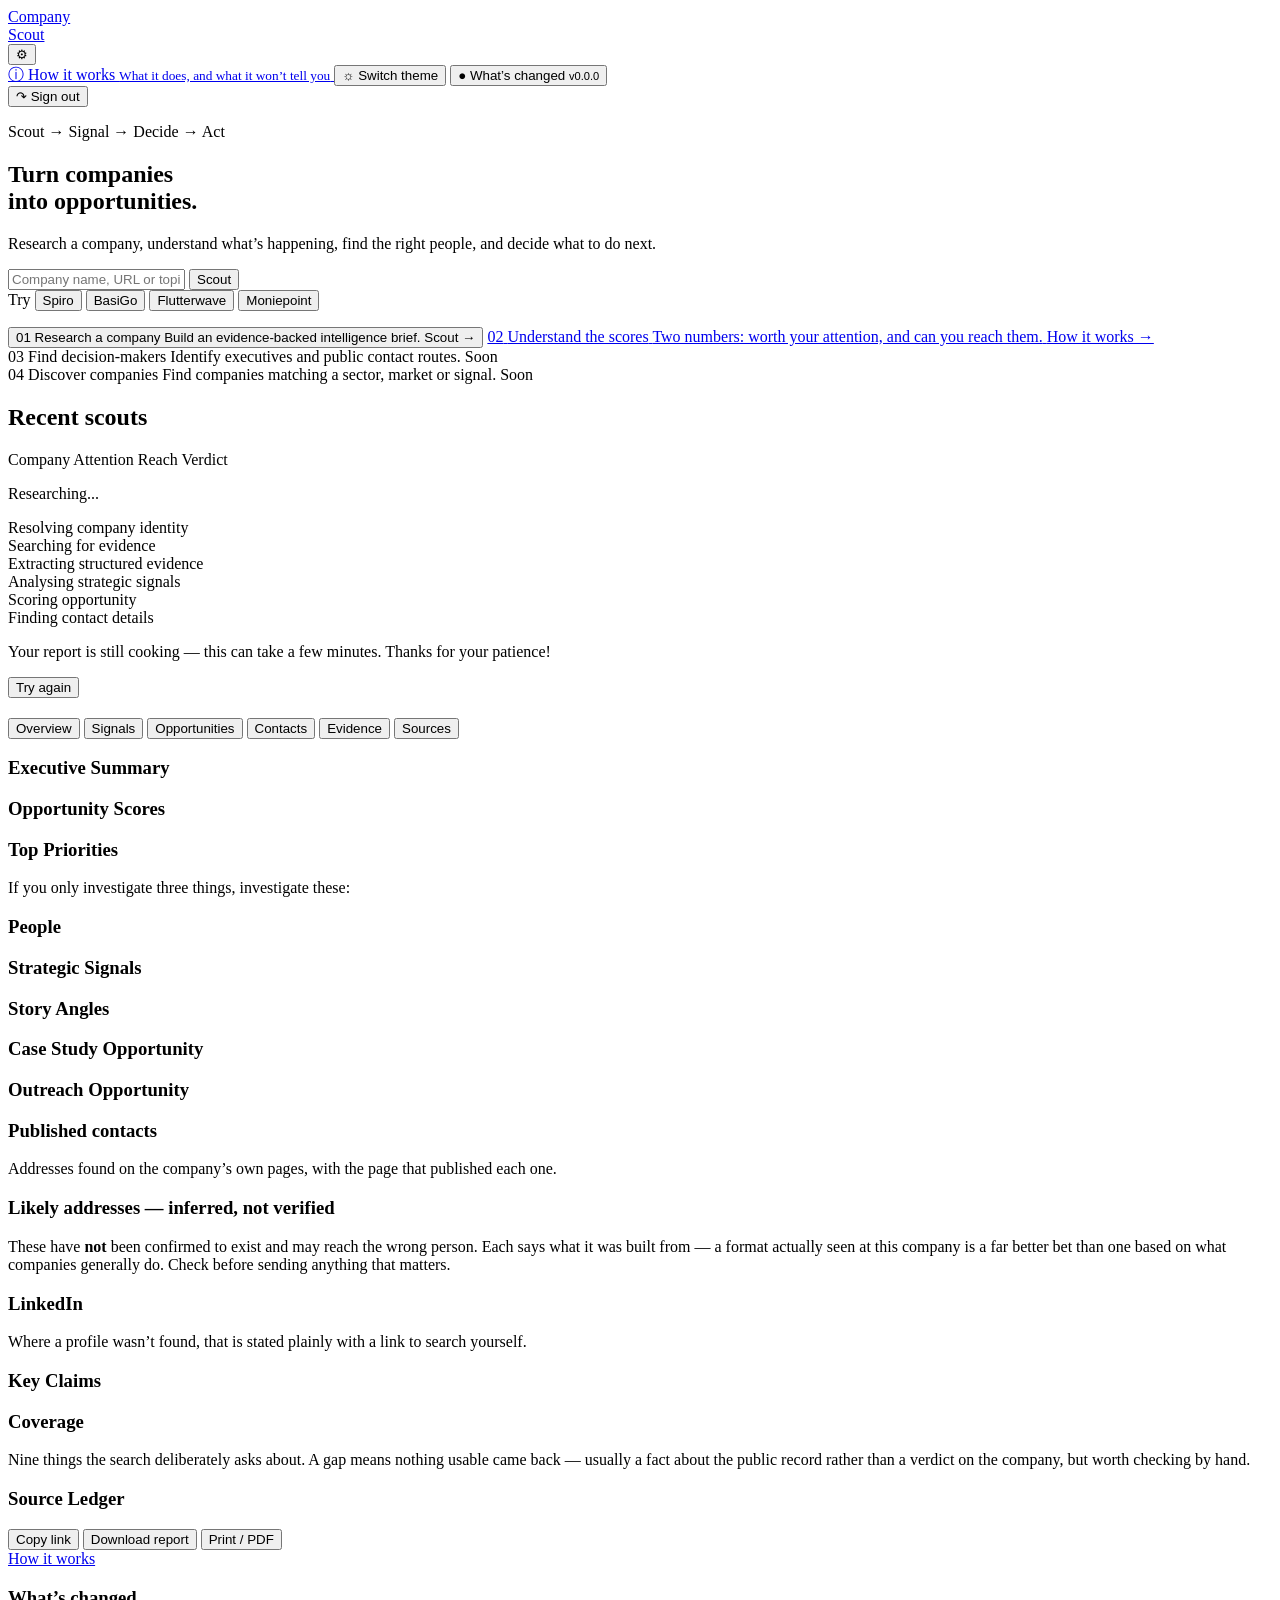
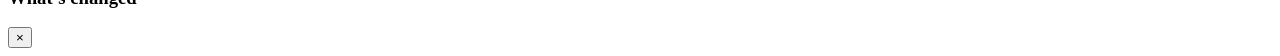
==== frontend/index.html @ 6a441a29 "feat: Postgres store, and a homepage that is actually the design The database. Briefs now write thro" ====
<!DOCTYPE html>
<html lang="en">
<head>
    <meta charset="UTF-8">
    <meta name="viewport" content="width=device-width, initial-scale=1.0">
    <title>Company Scout</title>
    <meta name="description" content="Evidence-backed intelligence briefs on African companies. Find out whether a company is worth your time.">
    <link rel="icon" href="/static/favicon.svg" type="image/svg+xml">
    <link rel="apple-touch-icon" href="/static/favicon.svg">

    <!-- Shared links previewed nothing before this, which undercut the whole
         point of having share links. -->
    <meta property="og:type" content="website">
    <meta property="og:site_name" content="Company Scout">
    <meta property="og:title" content="Company Scout">
    <meta property="og:description" content="Evidence-backed intelligence briefs on African companies. Find out whether a company is worth your time.">
    <!-- PNG, not SVG: no major platform renders SVG for a link preview. -->
    <meta property="og:image" content="https://scout.yeboah.works/static/og-image.png">
    <meta property="og:image:type" content="image/png">
    <meta property="og:image:width" content="1200">
    <meta property="og:image:height" content="630">
    <meta property="og:image:alt" content="Company Scout — find out whether a company is worth your time.">
    <meta property="og:url" content="https://scout.yeboah.works/">
    <meta name="twitter:card" content="summary_large_image">
    <meta name="twitter:title" content="Company Scout">
    <meta name="twitter:description" content="Evidence-backed intelligence briefs on African companies.">
    <meta name="twitter:image" content="https://scout.yeboah.works/static/og-image.png">

    <link rel="stylesheet" href="/static/styles.css">
    <script>
        // Applied before first paint: setting this from app.js would show a
        // flash of the wrong theme while the stylesheet and script load.
        // Storage can throw in private mode, so a failure must fall through
        // to the OS preference rather than break the page.
        try {
            var saved = localStorage.getItem('scout-theme');
            if (saved === 'light' || saved === 'dark') {
                document.documentElement.setAttribute('data-theme', saved);
            }
        } catch (e) {}
    </script>
</head>
<body>
    <div id="app">
        <!-- App header: identity, options. The rail on the left carries
             navigation; this row carries who we are and what you can change. -->
        <header class="app-header">
            <a class="brand" href="/">
                <span class="brand-mark brand-mark-red"></span>
                <span class="brand-mark brand-mark-amber"></span>
                <span class="brand-name">Company<br>Scout</span>
            </a>
            <div class="header-actions">
                <button
                    id="options-toggle"
                    class="options-toggle"
                    type="button"
                    title="Options"
                    aria-label="Options"
                    aria-haspopup="true"
                    aria-expanded="false"
                >&#9881;</button>
                <div id="options-menu" class="options-menu hidden" role="menu">
                    <a class="options-item" role="menuitem" href="/about">
                        <span class="options-icon">&#9432;</span>
                        <span>
                            How it works
                            <small>What it does, and what it won&rsquo;t tell you</small>
                        </span>
                    </a>
                    <button class="options-item" role="menuitem" type="button" id="menu-theme">
                        <span class="options-icon">&#9788;</span>
                        <span id="menu-theme-label">Switch theme</span>
                    </button>
                    <button class="options-item" role="menuitem" type="button" id="changelog-toggle" aria-expanded="false">
                        <span class="options-icon">&#9679;</span>
                        <span>What&rsquo;s changed <small id="version-label">v0.0.0</small></span>
                    </button>
                    <form method="post" action="/logout" class="options-signout">
                        <button class="options-item" role="menuitem" type="submit">
                            <span class="options-icon">&#8631;</span>
                            <span>Sign out</span>
                        </button>
                    </form>
                </div>
            </div>
        </header>

        <!-- Hero: a command centre, not a blank search box. -->
        <section class="hero">
            <p class="kicker">Scout <span class="kicker-arrow">&rarr;</span> Signal
                <span class="kicker-arrow">&rarr;</span> Decide
                <span class="kicker-arrow">&rarr;</span> Act</p>
            <h1 class="hero-title">Turn companies<br>into opportunities.</h1>
            <p class="hero-lead">
                Research a company, understand what&rsquo;s happening, find the right
                people, and decide what to do next.
            </p>

            <form id="search-form" class="search-form">
                <input
                    type="text"
                    id="company-input"
                    class="search-input"
                    placeholder="Company name, URL or topic"
                    autocomplete="off"
                    required
                />
                <button type="submit" id="scout-btn" class="scout-btn">Scout</button>
            </form>

            <div id="examples" class="examples">
                <span class="examples-label">Try</span>
                <button class="example-chip" type="button" data-q="Spiro">Spiro</button>
                <button class="example-chip" type="button" data-q="BasiGo">BasiGo</button>
                <button class="example-chip" type="button" data-q="Flutterwave">Flutterwave</button>
                <button class="example-chip" type="button" data-q="Moniepoint">Moniepoint</button>
            </div>
            <p id="capacity" class="capacity hidden"></p>
        </section>

        <!-- Four things you can do. Equal cells, 1px dividers, the whole cell
             is the target. -->
        <section id="intro" class="action-row">
            <button class="action-cell" type="button" data-focus-search>
                <span class="action-index">01</span>
                <span class="action-title">Research a company</span>
                <span class="action-body">Build an evidence-backed intelligence brief.</span>
                <span class="action-cta">Scout &rarr;</span>
            </button>
            <a class="action-cell" href="/about">
                <span class="action-index">02</span>
                <span class="action-title">Understand the scores</span>
                <span class="action-body">Two numbers: worth your attention, and can you reach them.</span>
                <span class="action-cta">How it works &rarr;</span>
            </a>
            <div class="action-cell is-soon">
                <span class="action-index">03</span>
                <span class="action-title">Find decision-makers</span>
                <span class="action-body">Identify executives and public contact routes.</span>
                <span class="action-cta soon">Soon</span>
            </div>
            <div class="action-cell is-soon">
                <span class="action-index">04</span>
                <span class="action-title">Discover companies</span>
                <span class="action-body">Find companies matching a sector, market or signal.</span>
                <span class="action-cta soon">Soon</span>
            </div>
        </section>

        <!-- Recently scouted: already-paid-for reports, so surfacing them
             turns a cache hit into the obvious next click. -->
        <div id="recent" class="recent hidden">
            <h2 class="recent-title">Recent scouts</h2>
            <div class="recent-head">
                <span>Company</span>
                <span>Attention</span>
                <span>Reach</span>
                <span>Verdict</span>
                <span></span>
            </div>
            <div id="recent-list" class="recent-list"></div>
        </div>

        <!-- Loading -->
        <div id="loading" class="loading hidden">
            <div class="loading-head">
                <div class="spinner"></div>
                <p id="loading-status" class="loading-status">Researching...</p>
            </div>
            <div class="loading-steps">
                <div id="step-1" class="step">Resolving company identity</div>
                <div id="step-2" class="step">Searching for evidence</div>
                <div id="step-3" class="step">Extracting structured evidence</div>
                <div id="step-4" class="step">Analysing strategic signals</div>
                <div id="step-5" class="step">Scoring opportunity</div>
                <div id="step-6" class="step">Finding contact details</div>
            </div>
            <p id="loading-patience" class="loading-patience hidden">Your report is still cooking — this can take a few minutes. Thanks for your patience!</p>

            <!-- Skeleton: shows the shape the report will take while it loads -->
            <div class="skeleton" aria-hidden="true">
                <div class="skeleton-banner">
                    <div class="sk sk-title"></div>
                    <div class="sk sk-meta"></div>
                </div>
                <div class="skeleton-tabs">
                    <div class="sk sk-tab"></div><div class="sk sk-tab"></div>
                    <div class="sk sk-tab"></div><div class="sk sk-tab"></div>
                </div>
                <div class="sk sk-line"></div>
                <div class="sk sk-line"></div>
                <div class="sk sk-line short"></div>
                <div class="skeleton-cards">
                    <div class="sk sk-card"></div><div class="sk sk-card"></div>
                    <div class="sk sk-card"></div><div class="sk sk-card"></div>
                </div>
            </div>
        </div>

        <!-- Error -->
        <div id="error" class="error hidden">
            <p id="error-message"></p>
            <button onclick="hideError()" class="error-close">Try again</button>
        </div>

        <!-- Results -->
        <div id="results" class="hidden">
            <!-- Score Banner -->
            <div id="score-banner" class="score-banner">
                <div class="score-main">
                    <h2 id="company-name" class="company-name"></h2>
                    <div class="score-badge-container">
                        <span id="score-badge" class="score-badge"></span>
                    </div>
                </div>
                <div id="company-meta" class="company-meta"></div>
                <div id="score-pair" class="score-pair"></div>
                <div id="score-recency" class="score-recency hidden"></div>
            </div>

            <!-- Tabs -->
            <div class="tabs">
                <button class="tab active" data-tab="overview">Overview</button>
                <button class="tab" data-tab="signals">Signals</button>
                <button class="tab" data-tab="opportunities">Opportunities</button>
                <button class="tab" data-tab="contacts">Contacts</button>
                <button class="tab" data-tab="evidence">Evidence</button>
                <button class="tab" data-tab="sources">Sources</button>
            </div>

            <!-- Tab Panels -->
            <div id="tab-overview" class="tab-panel active">
                <div class="section">
                    <h3>Executive Summary</h3>
                    <p id="executive-summary" class="summary-text"></p>
                </div>
                <div class="section">
                    <h3>Opportunity Scores</h3>
                    <div id="scores-grid" class="scores-grid"></div>
                </div>
                <div class="section">
                    <h3>Top Priorities</h3>
                    <p class="section-subtitle">If you only investigate three things, investigate these:</p>
                    <div id="priorities-list"></div>
                </div>
                <div class="section">
                    <h3>People</h3>
                    <div id="people-list"></div>
                </div>
            </div>

            <div id="tab-signals" class="tab-panel">
                <div class="section">
                    <h3>Strategic Signals</h3>
                    <div id="signals-list"></div>
                </div>
                <div class="section">
                    <h3>Story Angles</h3>
                    <div id="angles-list"></div>
                </div>
            </div>

            <div id="tab-opportunities" class="tab-panel">
                <div id="case-study-section" class="section">
                    <h3>Case Study Opportunity</h3>
                    <div id="case-study-content"></div>
                </div>
                <div id="outreach-section" class="section">
                    <h3>Outreach Opportunity</h3>
                    <div id="outreach-content"></div>
                </div>
            </div>

            <div id="tab-contacts" class="tab-panel">
                <div class="section">
                    <h3>Published contacts</h3>
                    <p class="section-subtitle">Addresses found on the company&rsquo;s own pages, with the page that published each one.</p>
                    <div id="contacts-found"></div>
                </div>
                <div id="contacts-inferred-section" class="section hidden">
                    <h3>Likely addresses &mdash; inferred, not verified</h3>
                    <p class="section-subtitle">
                        These have <strong>not</strong> been confirmed to exist and may reach the wrong
                        person. Each says what it was built from &mdash; a format actually seen at this
                        company is a far better bet than one based on what companies generally do.
                        Check before sending anything that matters.
                    </p>
                    <div id="contacts-inferred"></div>
                </div>
                <div class="section">
                    <h3>LinkedIn</h3>
                    <p class="section-subtitle">Where a profile wasn&rsquo;t found, that is stated plainly with a link to search yourself.</p>
                    <div id="contacts-linkedin"></div>
                </div>
                <div class="section">
                    <p id="contacts-note" class="contacts-note"></p>
                </div>
            </div>

            <div id="tab-evidence" class="tab-panel">
                <div class="section">
                    <h3>Key Claims</h3>
                    <div id="claims-list"></div>
                </div>
            </div>

            <div id="tab-sources" class="tab-panel">
                <!-- Hidden on briefs researched before coverage existed. -->
                <div id="coverage-section" class="section hidden">
                    <h3>Coverage</h3>
                    <p class="section-subtitle">
                        Nine things the search deliberately asks about. A gap means nothing
                        usable came back &mdash; usually a fact about the public record rather
                        than a verdict on the company, but worth checking by hand.
                    </p>
                    <p id="coverage-headline" class="coverage-headline"></p>
                    <div id="coverage-list" class="coverage-list"></div>
                </div>
                <div class="section">
                    <h3>Source Ledger</h3>
                    <div id="source-stats" class="source-stats"></div>
                    <div id="sources-list"></div>
                </div>
            </div>

            <!-- Footer -->
            <div class="result-footer">
                <span id="duration"></span>
                <div class="footer-actions">
                    <button class="download-btn" onclick="copyShareLink()" id="share-btn">Copy link</button>
                    <button class="download-btn" onclick="downloadMarkdown()">Download report</button>
                    <button class="download-btn" onclick="window.print()">Print / PDF</button>
                </div>
            </div>
        </div>
    </div>

    <!-- Version / changelog -->
    <footer class="site-footer">
        <a class="footer-link" href="/about">How it works</a>
    </footer>

    <div id="changelog-panel" class="changelog-panel hidden" role="dialog" aria-label="What's changed">
        <div class="changelog-head">
            <h3>What&rsquo;s changed</h3>
            <button id="changelog-close" class="changelog-close" type="button" aria-label="Close">&times;</button>
        </div>
        <div id="changelog-body" class="changelog-body"></div>
    </div>
    <div id="changelog-backdrop" class="changelog-backdrop hidden"></div>

    <!-- Order matters: core defines the shared helpers, scout owns start-up
         and must run last. -->
    <script src="/static/js/core.js"></script>
    <script src="/static/js/theme.js"></script>
    <script src="/static/js/menu.js"></script>
    <script src="/static/js/changelog-data.js"></script>
    <script src="/static/js/changelog.js"></script>
    <script src="/static/js/report.js"></script>
    <script src="/static/js/contacts.js"></script>
    <script src="/static/js/scout.js"></script>
</body>
</html>
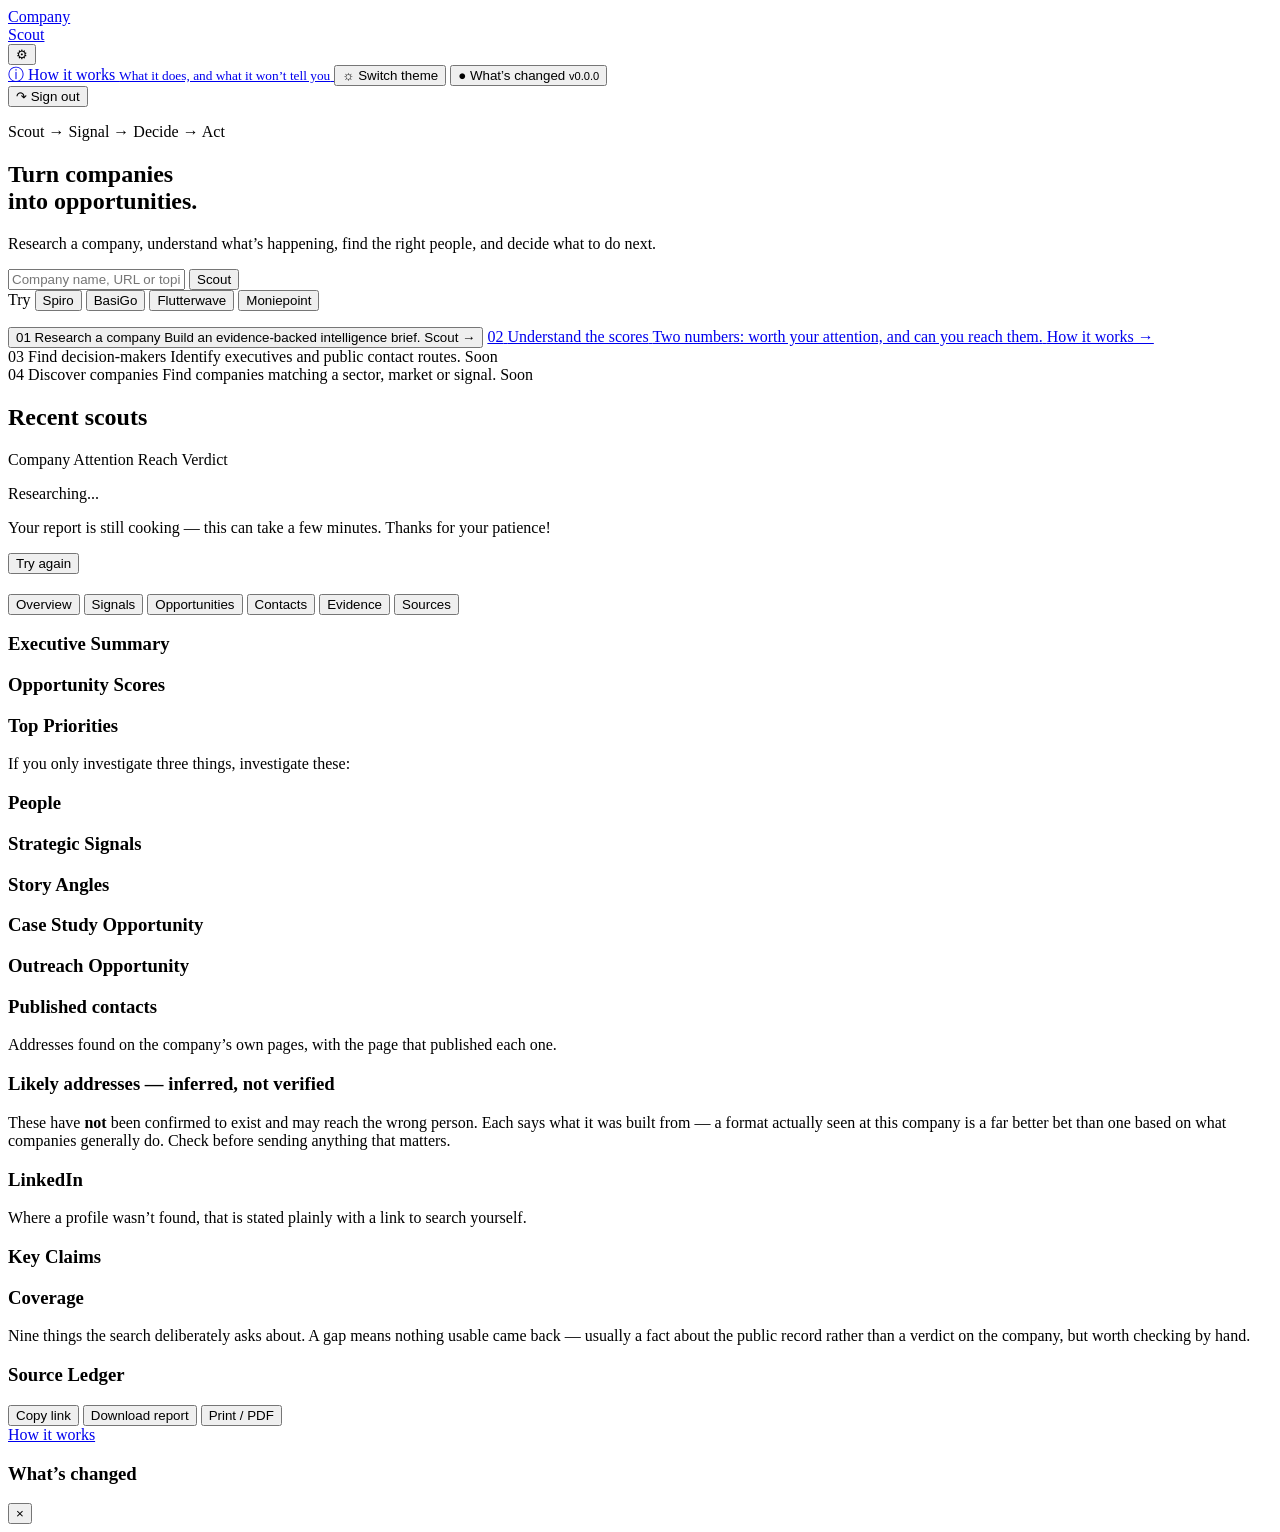
==== commit 8a434f02: "fix: one canonical stage list, a latent search bug, and a truthful backlog The loading screen's six " ====
--- a/frontend/index.html
+++ b/frontend/index.html
@@ -168,14 +168,10 @@
                 <div class="spinner"></div>
                 <p id="loading-status" class="loading-status">Researching...</p>
             </div>
-            <div class="loading-steps">
-                <div id="step-1" class="step">Resolving company identity</div>
-                <div id="step-2" class="step">Searching for evidence</div>
-                <div id="step-3" class="step">Extracting structured evidence</div>
-                <div id="step-4" class="step">Analysing strategic signals</div>
-                <div id="step-5" class="step">Scoring opportunity</div>
-                <div id="step-6" class="step">Finding contact details</div>
-            </div>
+            <!-- Populated from /pipeline-stages, not hardcoded: the number of
+                 rows here always matches the number of stages the backend
+                 actually reports, even if that number changes. -->
+            <div id="loading-steps" class="loading-steps"></div>
             <p id="loading-patience" class="loading-patience hidden">Your report is still cooking — this can take a few minutes. Thanks for your patience!</p>
 
             <!-- Skeleton: shows the shape the report will take while it loads -->
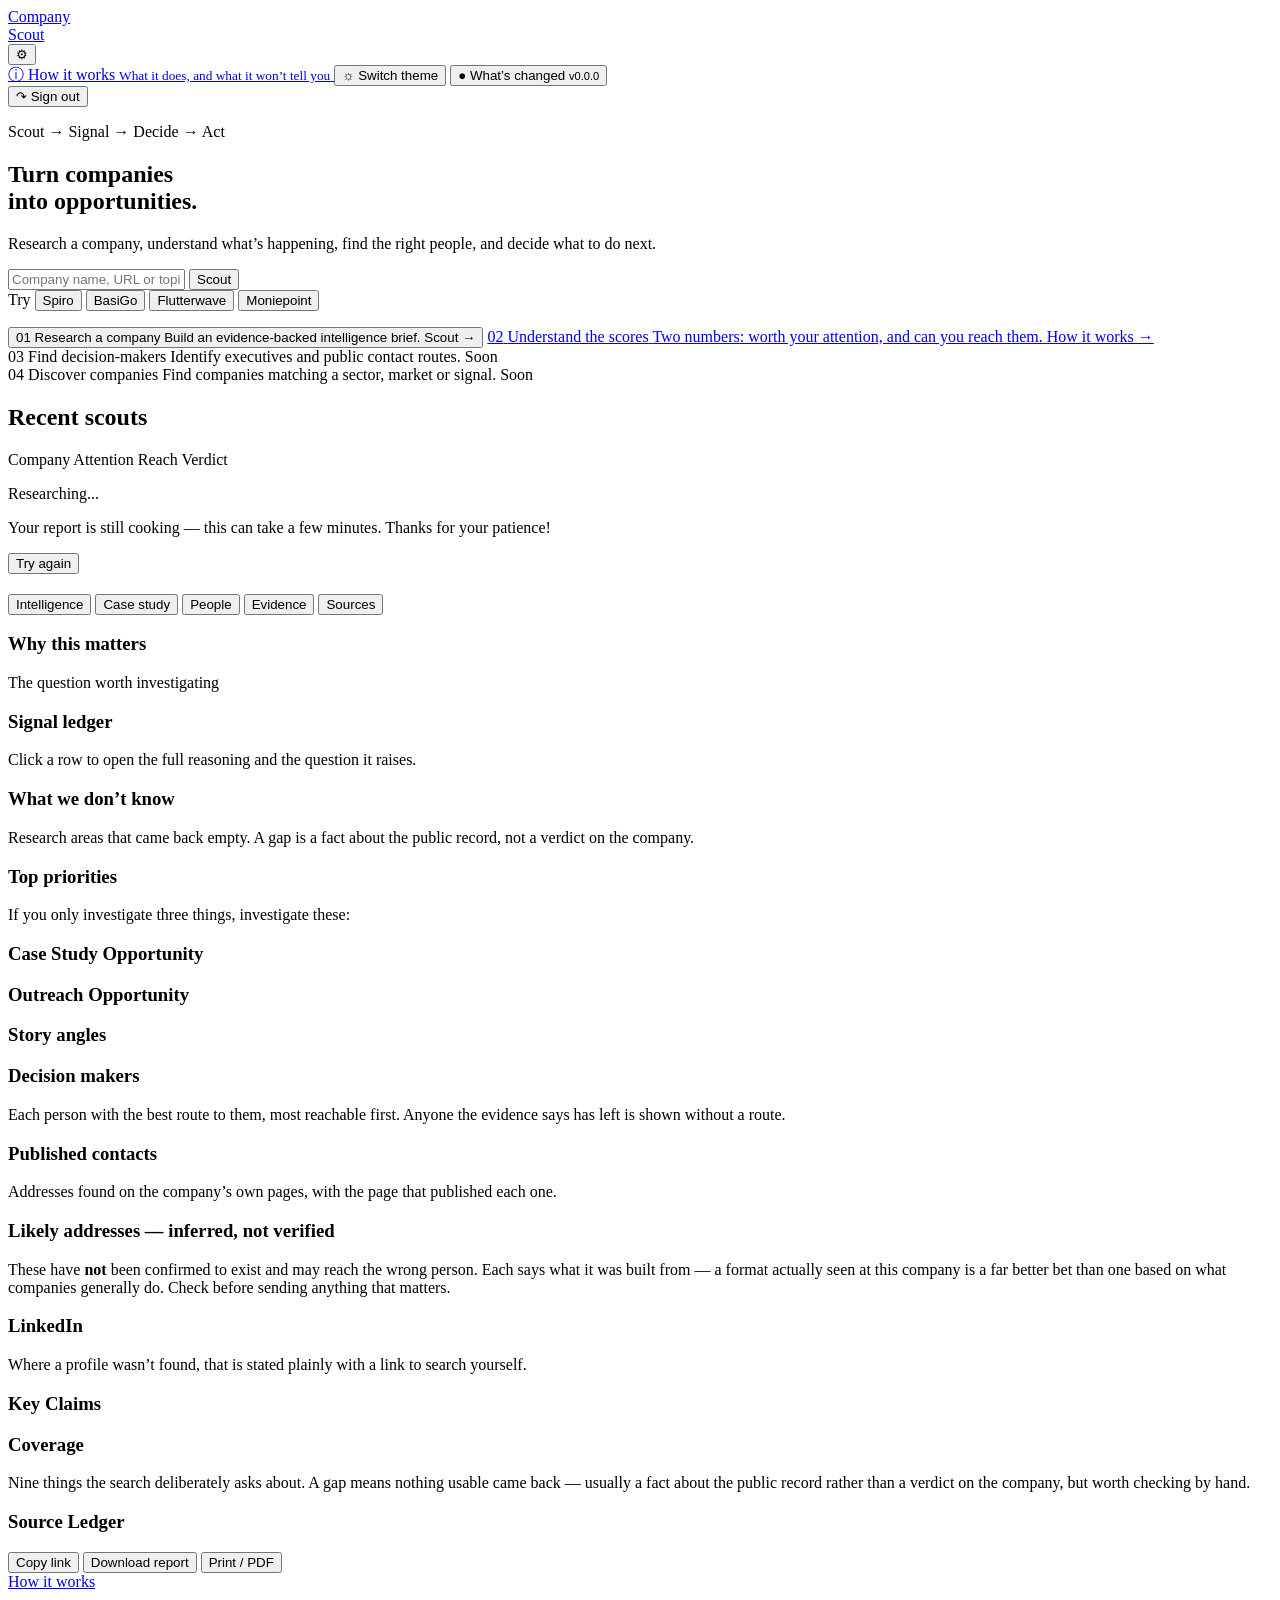
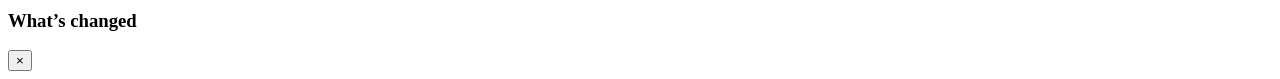
==== commit 3d891be0: "feat: the Company Workspace — case file header, score strip, question poster, signal ledger The repo" ====
--- a/frontend/index.html
+++ b/frontend/index.html
@@ -202,25 +202,27 @@
 
         <!-- Results -->
         <div id="results" class="hidden">
-            <!-- Score Banner -->
-            <div id="score-banner" class="score-banner">
-                <div class="score-main">
-                    <h2 id="company-name" class="company-name"></h2>
-                    <div class="score-badge-container">
-                        <span id="score-badge" class="score-badge"></span>
-                    </div>
-                </div>
-                <div id="company-meta" class="company-meta"></div>
-                <div id="score-pair" class="score-pair"></div>
-                <div id="score-recency" class="score-recency hidden"></div>
-            </div>
+            <!-- Case file header: who this is, what the verdict is, and
+                 the scores, all above the tabs so they never scroll away
+                 behind a tab change. -->
+            <div id="score-banner" class="case-header">
+                <p class="kicker" id="case-kicker"></p>
+                <div class="case-head-row">
+                    <h2 id="company-name" class="case-company"></h2>
+                    <span id="score-badge" class="case-verdict"></span>
+                </div>
+                <div id="company-meta" class="case-meta"></div>
+            </div>
+
+            <!-- Score strip: the four numbers that decide whether to read on. -->
+            <div id="score-strip" class="score-strip"></div>
+            <div id="score-recency" class="score-recency hidden"></div>
 
             <!-- Tabs -->
             <div class="tabs">
-                <button class="tab active" data-tab="overview">Overview</button>
-                <button class="tab" data-tab="signals">Signals</button>
-                <button class="tab" data-tab="opportunities">Opportunities</button>
-                <button class="tab" data-tab="contacts">Contacts</button>
+                <button class="tab active" data-tab="overview">Intelligence</button>
+                <button class="tab" data-tab="opportunities">Case study</button>
+                <button class="tab" data-tab="contacts">People</button>
                 <button class="tab" data-tab="evidence">Evidence</button>
                 <button class="tab" data-tab="sources">Sources</button>
             </div>
@@ -228,32 +230,35 @@
             <!-- Tab Panels -->
             <div id="tab-overview" class="tab-panel active">
                 <div class="section">
-                    <h3>Executive Summary</h3>
-                    <p id="executive-summary" class="summary-text"></p>
-                </div>
-                <div class="section">
-                    <h3>Opportunity Scores</h3>
-                    <div id="scores-grid" class="scores-grid"></div>
-                </div>
-                <div class="section">
-                    <h3>Top Priorities</h3>
+                    <h3>Why this matters</h3>
+                    <p id="executive-summary" class="case-lead"></p>
+                </div>
+
+                <!-- The question worth investigating. Full-bleed, because it
+                     is the one thing on the page that turns research into a
+                     line of enquiry. Taken from the strongest signal's own
+                     question rather than written separately. -->
+                <div id="question-poster" class="question-poster hidden">
+                    <p class="question-kicker">The question worth investigating</p>
+                    <p id="question-text" class="question-text"></p>
+                </div>
+
+                <div class="section">
+                    <h3>Signal ledger</h3>
+                    <p class="section-subtitle">Click a row to open the full reasoning and the question it raises.</p>
+                    <div id="signals-list" class="signal-ledger"></div>
+                </div>
+
+                <div class="section">
+                    <h3>What we don&rsquo;t know</h3>
+                    <p class="section-subtitle">Research areas that came back empty. A gap is a fact about the public record, not a verdict on the company.</p>
+                    <div id="gaps-list"></div>
+                </div>
+
+                <div class="section">
+                    <h3>Top priorities</h3>
                     <p class="section-subtitle">If you only investigate three things, investigate these:</p>
                     <div id="priorities-list"></div>
-                </div>
-                <div class="section">
-                    <h3>People</h3>
-                    <div id="people-list"></div>
-                </div>
-            </div>
-
-            <div id="tab-signals" class="tab-panel">
-                <div class="section">
-                    <h3>Strategic Signals</h3>
-                    <div id="signals-list"></div>
-                </div>
-                <div class="section">
-                    <h3>Story Angles</h3>
-                    <div id="angles-list"></div>
                 </div>
             </div>
 
@@ -266,9 +271,18 @@
                     <h3>Outreach Opportunity</h3>
                     <div id="outreach-content"></div>
                 </div>
+                <div class="section">
+                    <h3>Story angles</h3>
+                    <div id="angles-list"></div>
+                </div>
             </div>
 
             <div id="tab-contacts" class="tab-panel">
+                <div class="section">
+                    <h3>Decision makers</h3>
+                    <p class="section-subtitle">Each person with the best route to them, most reachable first. Anyone the evidence says has left is shown without a route.</p>
+                    <div id="people-list"></div>
+                </div>
                 <div class="section">
                     <h3>Published contacts</h3>
                     <p class="section-subtitle">Addresses found on the company&rsquo;s own pages, with the page that published each one.</p>
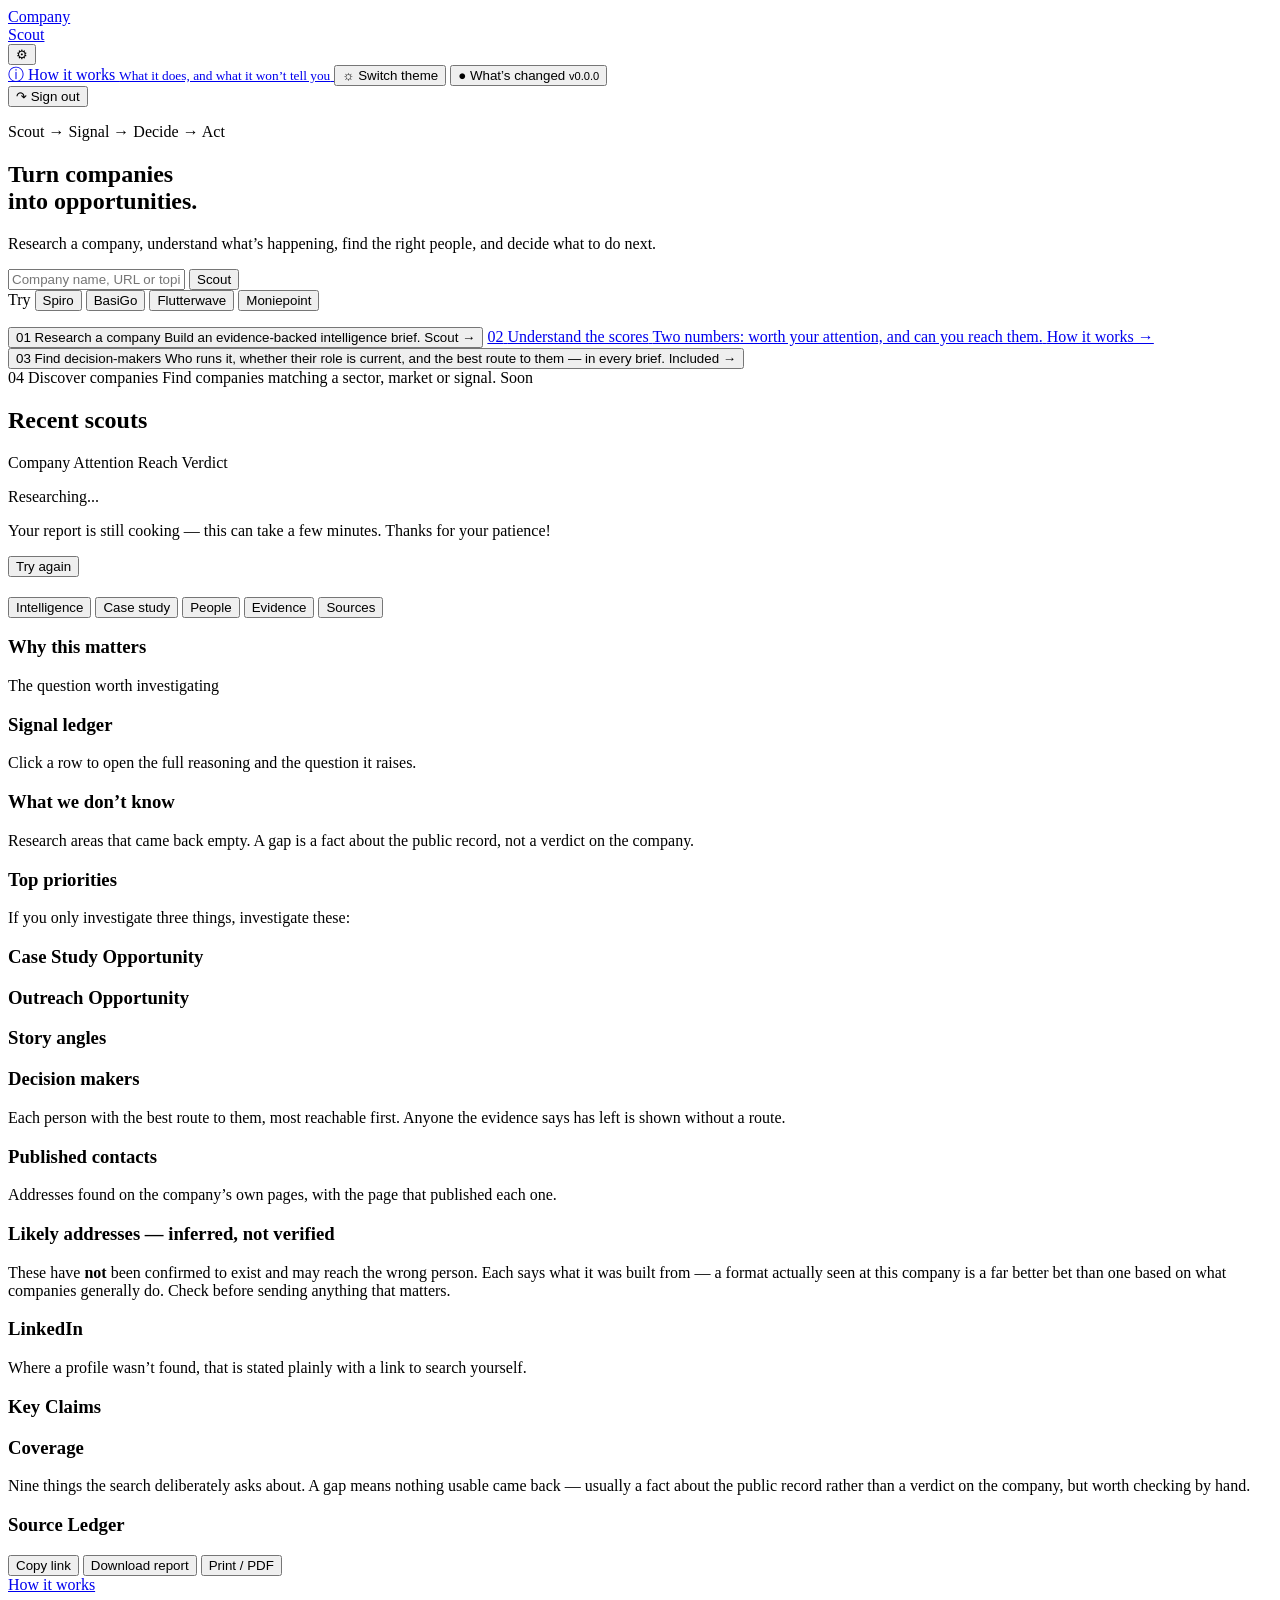
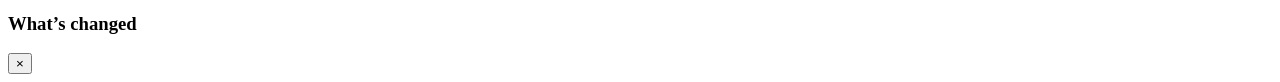
==== commit 4b43735c: "fix: the homepage was advertising a built feature as coming soon The decision-makers card still said" ====
--- a/frontend/index.html
+++ b/frontend/index.html
@@ -134,12 +134,12 @@
                 <span class="action-body">Two numbers: worth your attention, and can you reach them.</span>
                 <span class="action-cta">How it works &rarr;</span>
             </a>
-            <div class="action-cell is-soon">
+            <button class="action-cell" type="button" data-focus-search>
                 <span class="action-index">03</span>
                 <span class="action-title">Find decision-makers</span>
-                <span class="action-body">Identify executives and public contact routes.</span>
-                <span class="action-cta soon">Soon</span>
-            </div>
+                <span class="action-body">Who runs it, whether their role is current, and the best route to them &mdash; in every brief.</span>
+                <span class="action-cta">Included &rarr;</span>
+            </button>
             <div class="action-cell is-soon">
                 <span class="action-index">04</span>
                 <span class="action-title">Discover companies</span>
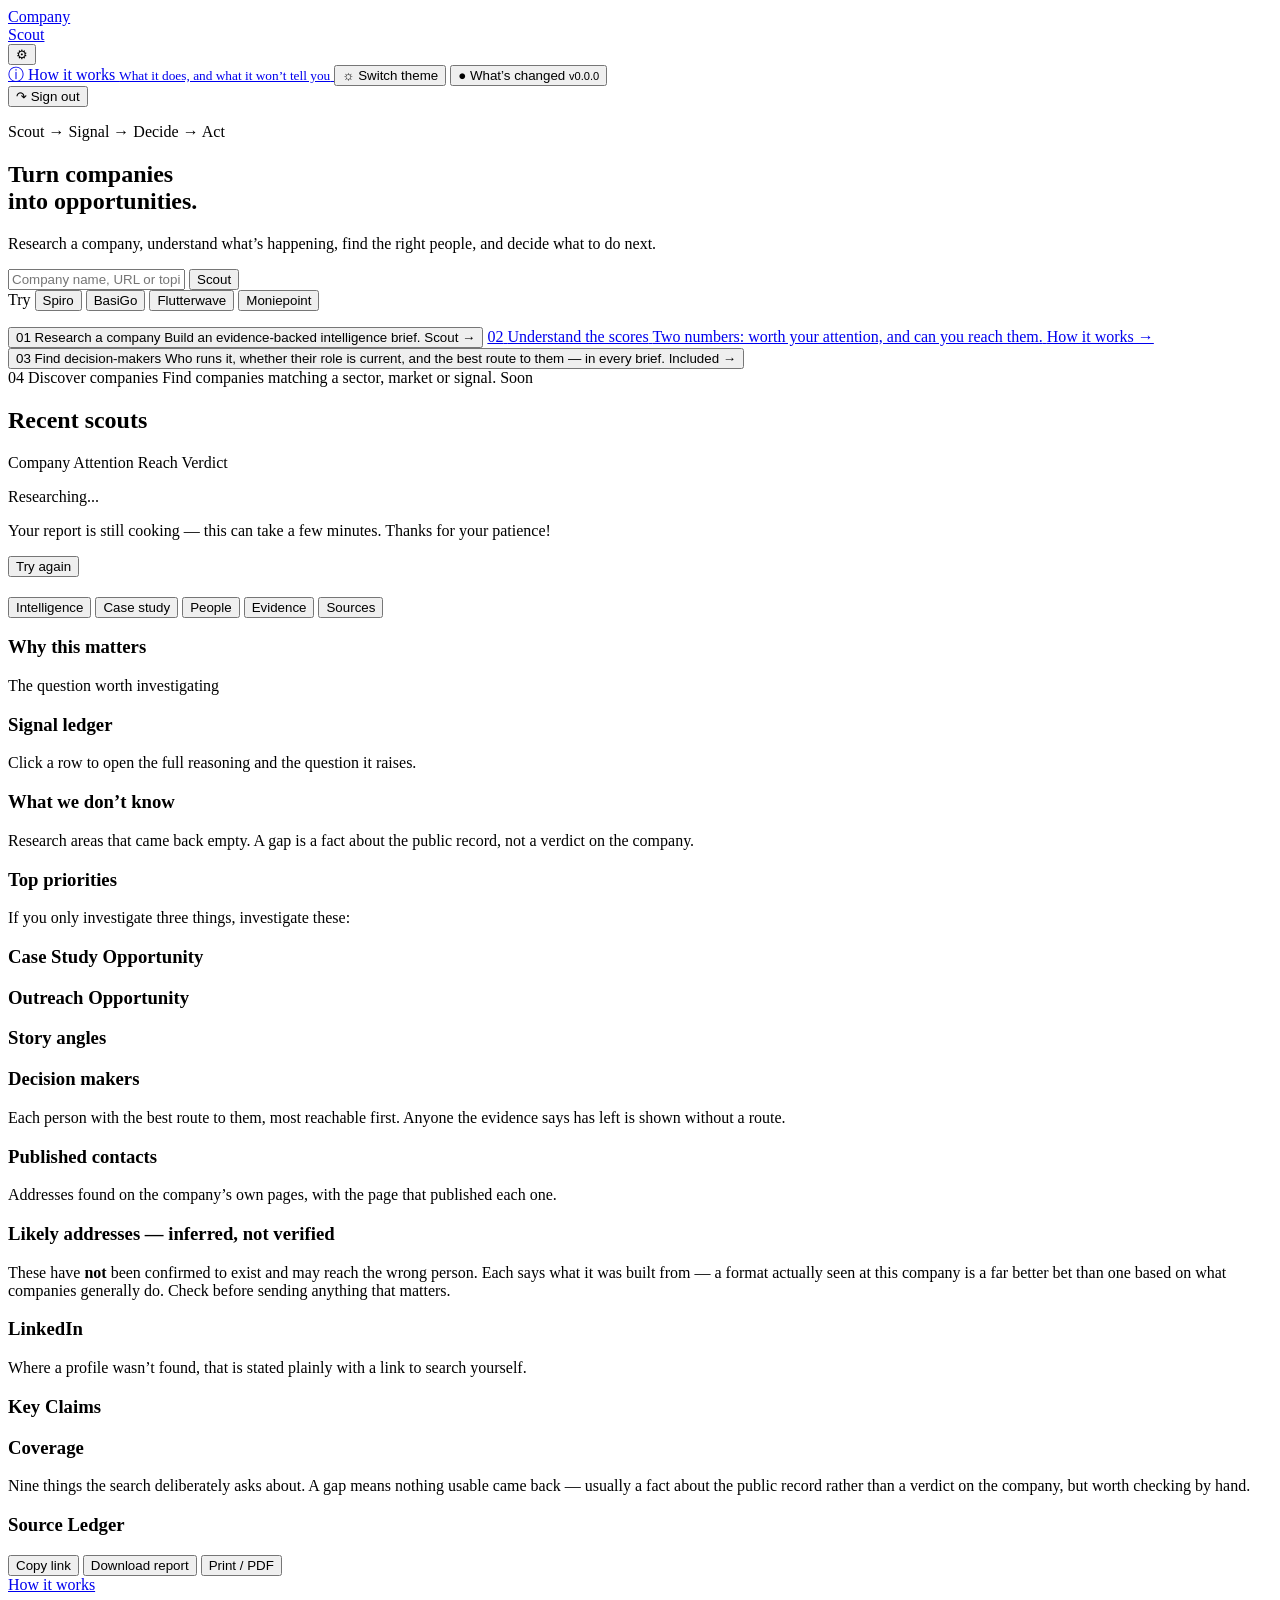
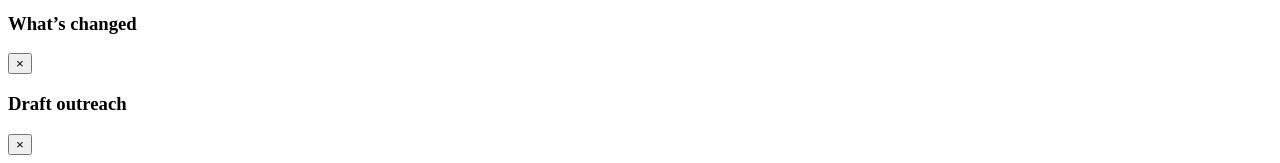
==== commit 6275e61e: "feat: outreach, generated from existing evidence, and a usage counter answering whether the tool is " ====
--- a/frontend/index.html
+++ b/frontend/index.html
@@ -360,6 +360,19 @@
     </div>
     <div id="changelog-backdrop" class="changelog-backdrop hidden"></div>
 
+    <!-- Outreach composer. Generated from the brief's own evidence, never a
+         second research pass. Send behaviour depends on the contact tier:
+         found sends on one click, inferred requires an explicit confirmation
+         checked again server-side, candidate never reaches this modal at all. -->
+    <div id="outreach-panel" class="changelog-panel outreach-panel hidden" role="dialog" aria-label="Draft outreach">
+        <div class="changelog-head">
+            <h3 id="outreach-title">Draft outreach</h3>
+            <button id="outreach-close" class="changelog-close" type="button" aria-label="Close">&times;</button>
+        </div>
+        <div id="outreach-body" class="outreach-body"></div>
+    </div>
+    <div id="outreach-backdrop" class="changelog-backdrop hidden"></div>
+
     <!-- Order matters: core defines the shared helpers, scout owns start-up
          and must run last. -->
     <script src="/static/js/core.js"></script>
@@ -369,6 +382,7 @@
     <script src="/static/js/changelog.js"></script>
     <script src="/static/js/report.js"></script>
     <script src="/static/js/contacts.js"></script>
+    <script src="/static/js/outreach.js"></script>
     <script src="/static/js/scout.js"></script>
 </body>
 </html>
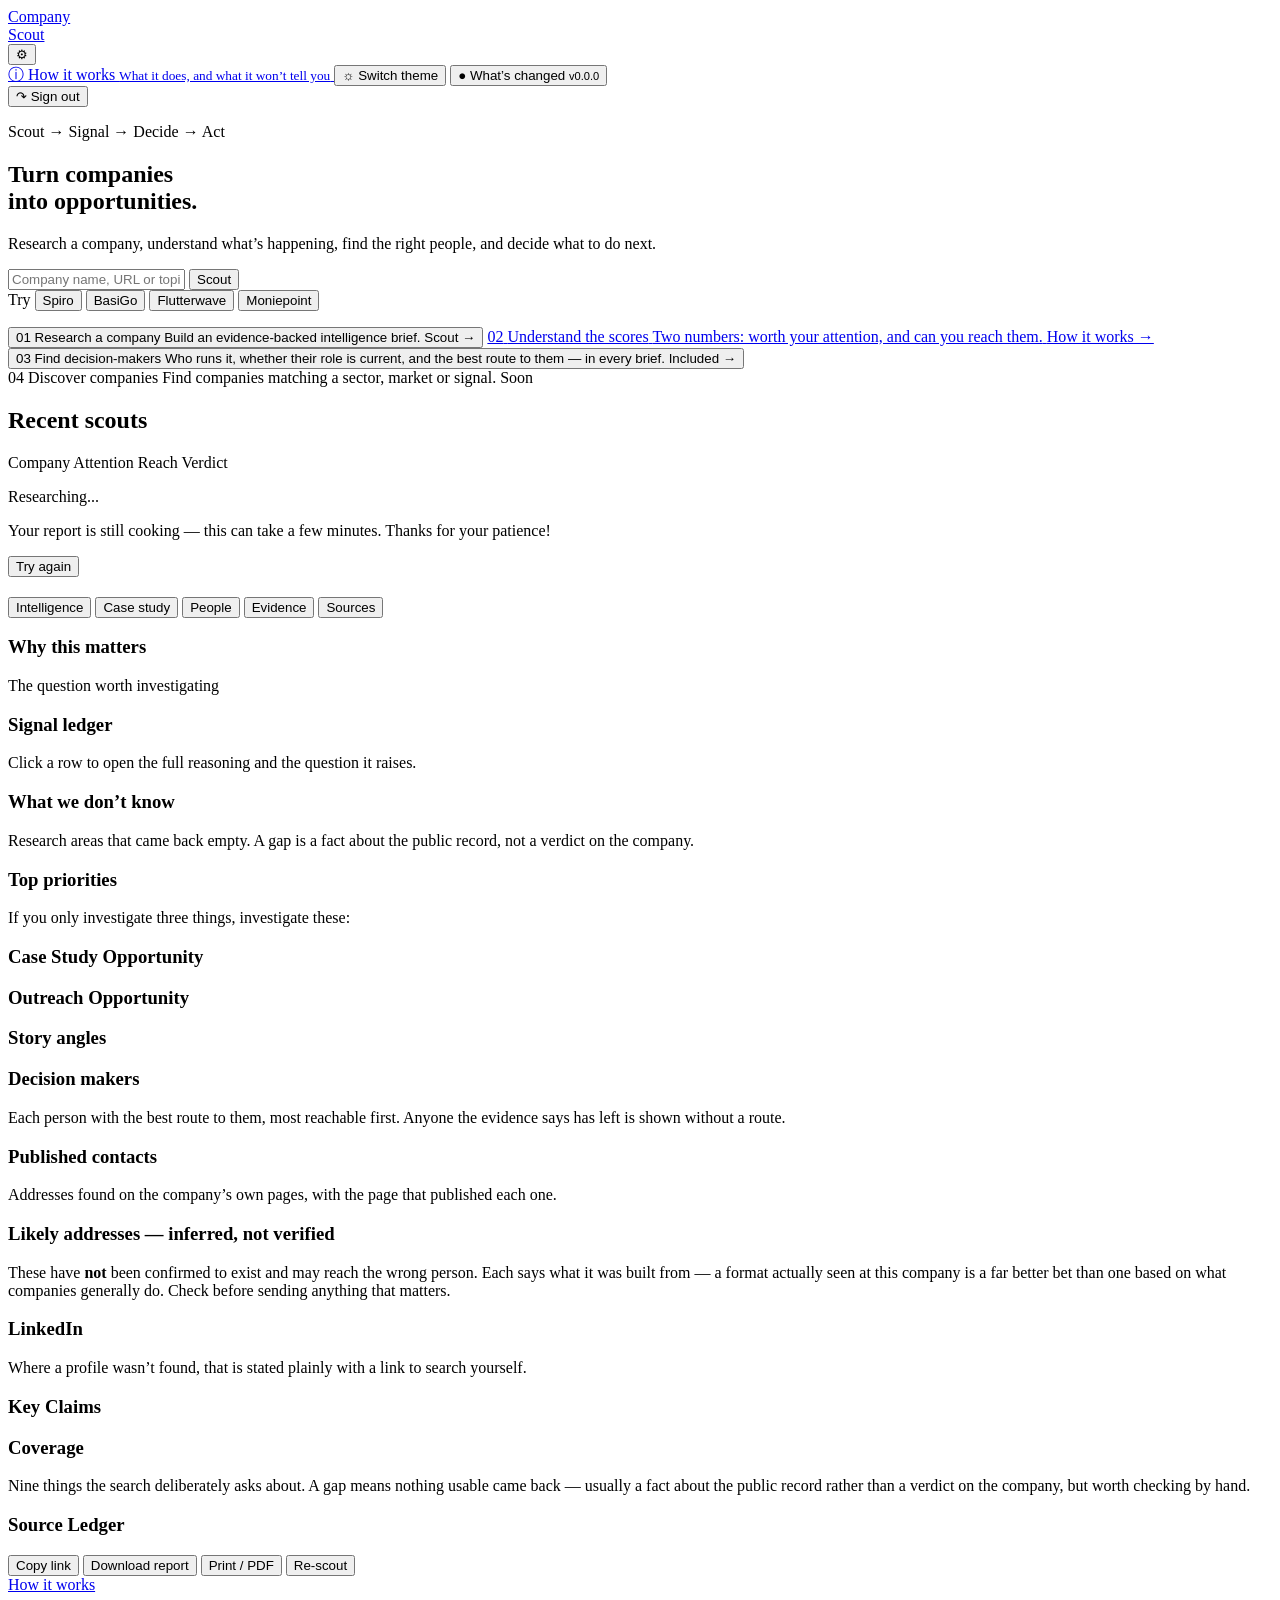
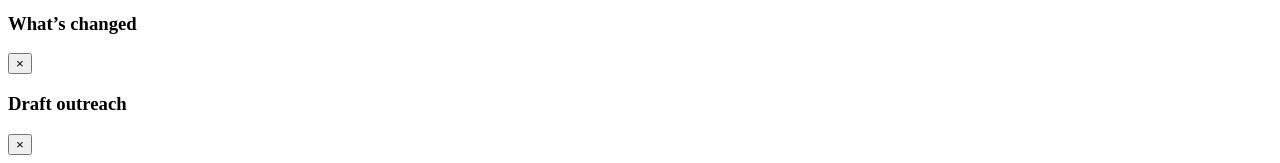
==== commit 1d1ce2d9: "feat: add a Re-scout button to force a fresh run, bypassing the saved report A company already scout" ====
--- a/frontend/index.html
+++ b/frontend/index.html
@@ -341,6 +341,10 @@
                     <button class="download-btn" onclick="copyShareLink()" id="share-btn">Copy link</button>
                     <button class="download-btn" onclick="downloadMarkdown()">Download report</button>
                     <button class="download-btn" onclick="window.print()">Print / PDF</button>
+                    <button class="download-btn" onclick="rescoutCurrent()" id="rescout-btn"
+                            title="Runs this company again from scratch instead of showing the saved report — uses a fresh search and AI pass, same as scouting it for the first time.">
+                        Re-scout
+                    </button>
                 </div>
             </div>
         </div>
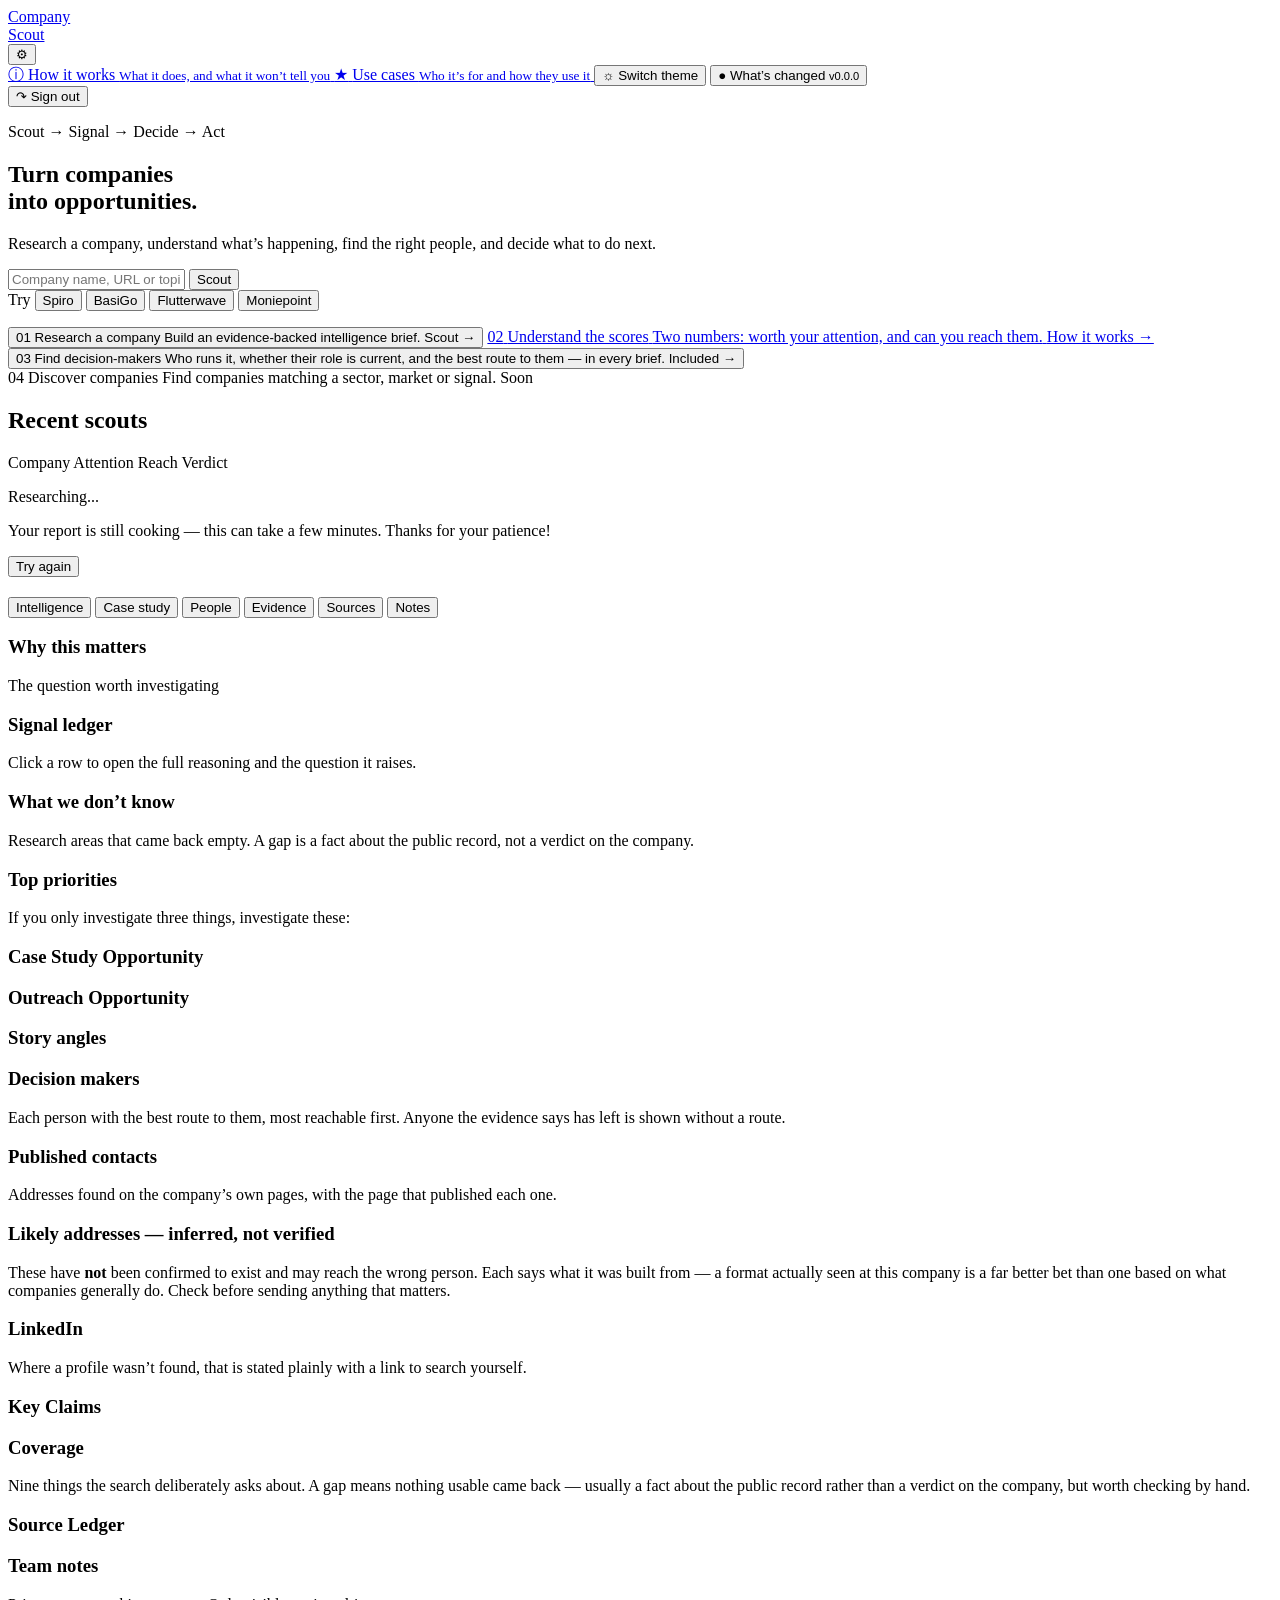
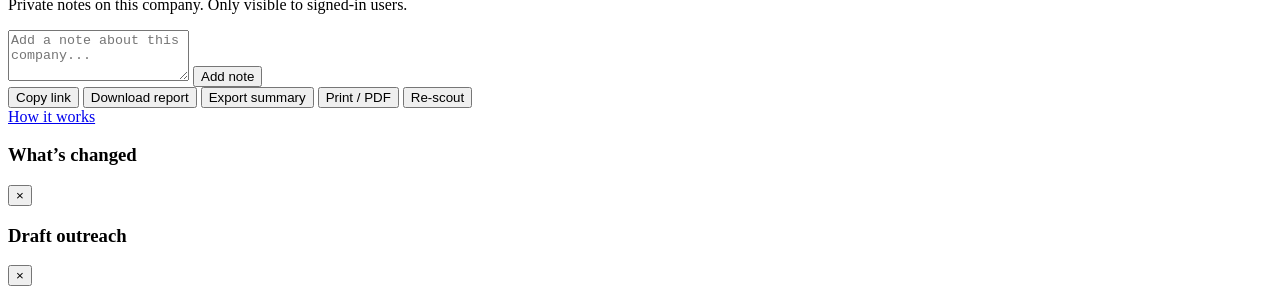
==== commit f210461e: "feat: add password reset, use cases, notes, comparison, PDF export, and URL scouting - Password rese" ====
--- a/frontend/index.html
+++ b/frontend/index.html
@@ -68,6 +68,13 @@
                             <small>What it does, and what it won&rsquo;t tell you</small>
                         </span>
                     </a>
+                    <a class="options-item" role="menuitem" href="/use-cases">
+                        <span class="options-icon">&#9733;</span>
+                        <span>
+                            Use cases
+                            <small>Who it&rsquo;s for and how they use it</small>
+                        </span>
+                    </a>
                     <button class="options-item" role="menuitem" type="button" id="menu-theme">
                         <span class="options-icon">&#9788;</span>
                         <span id="menu-theme-label">Switch theme</span>
@@ -225,6 +232,7 @@
                 <button class="tab" data-tab="contacts">People</button>
                 <button class="tab" data-tab="evidence">Evidence</button>
                 <button class="tab" data-tab="sources">Sources</button>
+                <button class="tab" data-tab="notes">Notes</button>
             </div>
 
             <!-- Tab Panels -->
@@ -334,12 +342,26 @@
                 </div>
             </div>
 
+            <!-- Team notes -->
+            <div id="tab-notes" class="tab-panel">
+                <div class="section">
+                    <h3>Team notes</h3>
+                    <p class="section-subtitle">Private notes on this company. Only visible to signed-in users.</p>
+                    <div id="notes-list"></div>
+                    <div class="note-form">
+                        <textarea id="note-input" class="note-textarea" rows="3" placeholder="Add a note about this company..."></textarea>
+                        <button class="note-submit" onclick="submitNote()">Add note</button>
+                    </div>
+                </div>
+            </div>
+
             <!-- Footer -->
             <div class="result-footer">
                 <span id="duration"></span>
                 <div class="footer-actions">
                     <button class="download-btn" onclick="copyShareLink()" id="share-btn">Copy link</button>
                     <button class="download-btn" onclick="downloadMarkdown()">Download report</button>
+                    <button class="download-btn" onclick="exportPDF()">Export summary</button>
                     <button class="download-btn" onclick="window.print()">Print / PDF</button>
                     <button class="download-btn" onclick="rescoutCurrent()" id="rescout-btn"
                             title="Runs this company again from scratch instead of showing the saved report — uses a fresh search and AI pass, same as scouting it for the first time.">
@@ -348,6 +370,10 @@
                 </div>
             </div>
         </div>
+
+        <!-- Comparison view: two briefs side by side. Populated by compare.js
+             when the URL is /compare?a=KEY1&b=KEY2. -->
+        <div id="compare-view" class="compare-view hidden"></div>
     </div>
 
     <!-- Version / changelog -->
@@ -387,6 +413,8 @@
     <script src="/static/js/report.js"></script>
     <script src="/static/js/contacts.js"></script>
     <script src="/static/js/outreach.js"></script>
+    <script src="/static/js/notes.js"></script>
+    <script src="/static/js/compare.js"></script>
     <script src="/static/js/scout.js"></script>
 </body>
 </html>
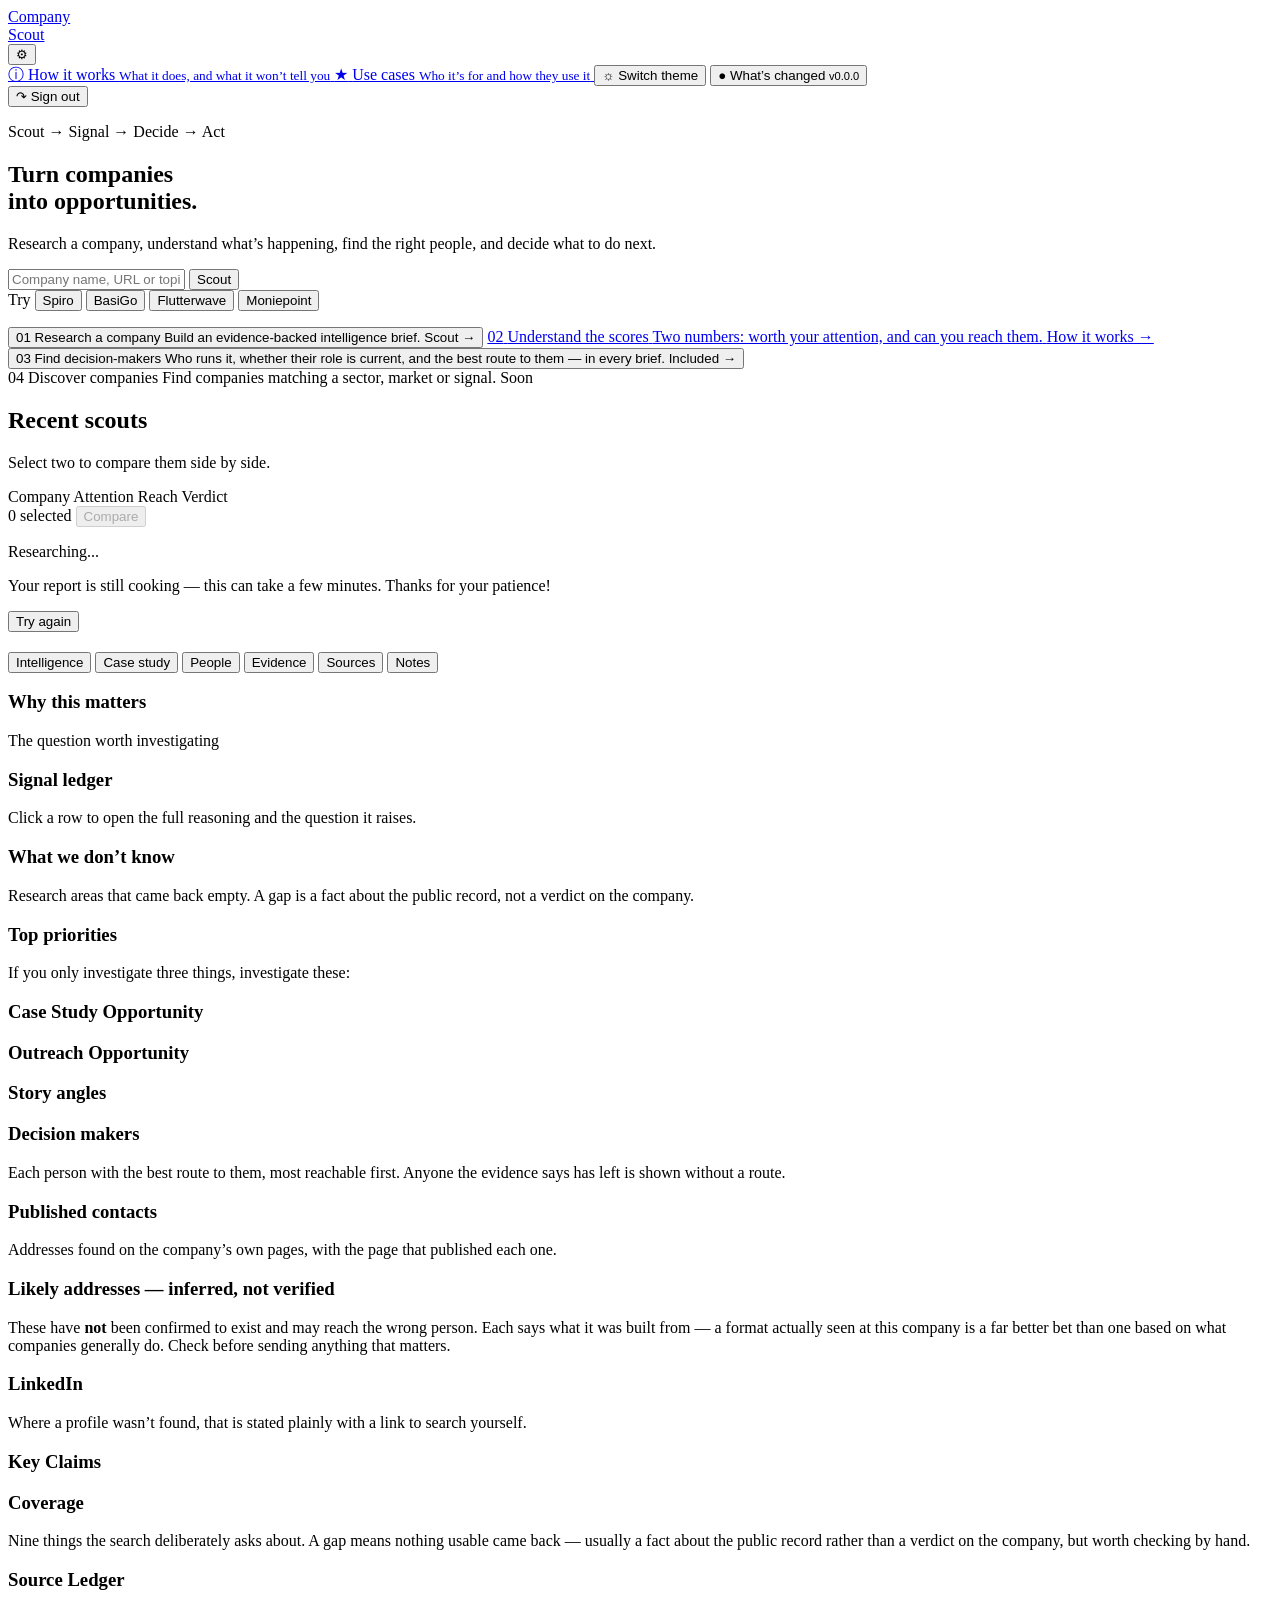
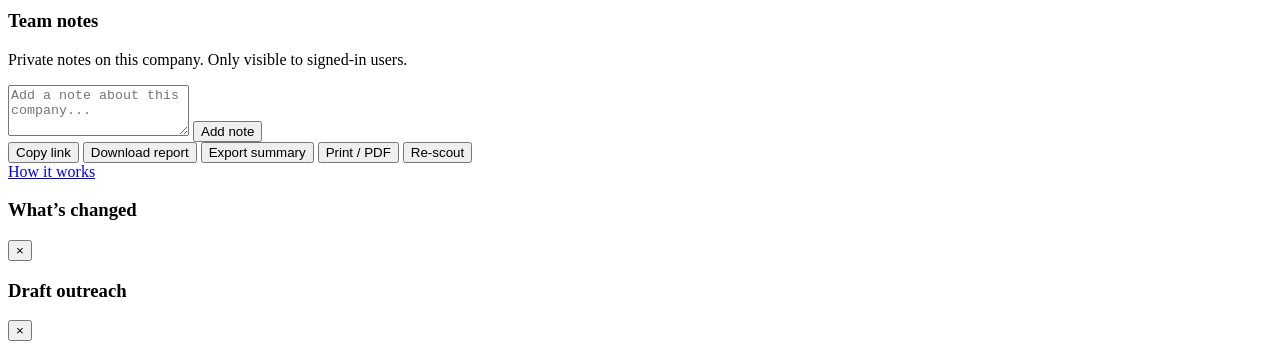
==== commit 5b68d34e: "feat: add compare picker with checkboxes on recent scouts Users can now tick two companies from the " ====
--- a/frontend/index.html
+++ b/frontend/index.html
@@ -159,7 +159,9 @@
              turns a cache hit into the obvious next click. -->
         <div id="recent" class="recent hidden">
             <h2 class="recent-title">Recent scouts</h2>
+            <p class="recent-hint">Select two to compare them side by side.</p>
             <div class="recent-head">
+                <span></span>
                 <span>Company</span>
                 <span>Attention</span>
                 <span>Reach</span>
@@ -167,6 +169,10 @@
                 <span></span>
             </div>
             <div id="recent-list" class="recent-list"></div>
+            <div id="compare-bar" class="compare-bar hidden">
+                <span id="compare-count">0 selected</span>
+                <button id="compare-go" class="compare-go" disabled onclick="goCompare()">Compare</button>
+            </div>
         </div>
 
         <!-- Loading -->
